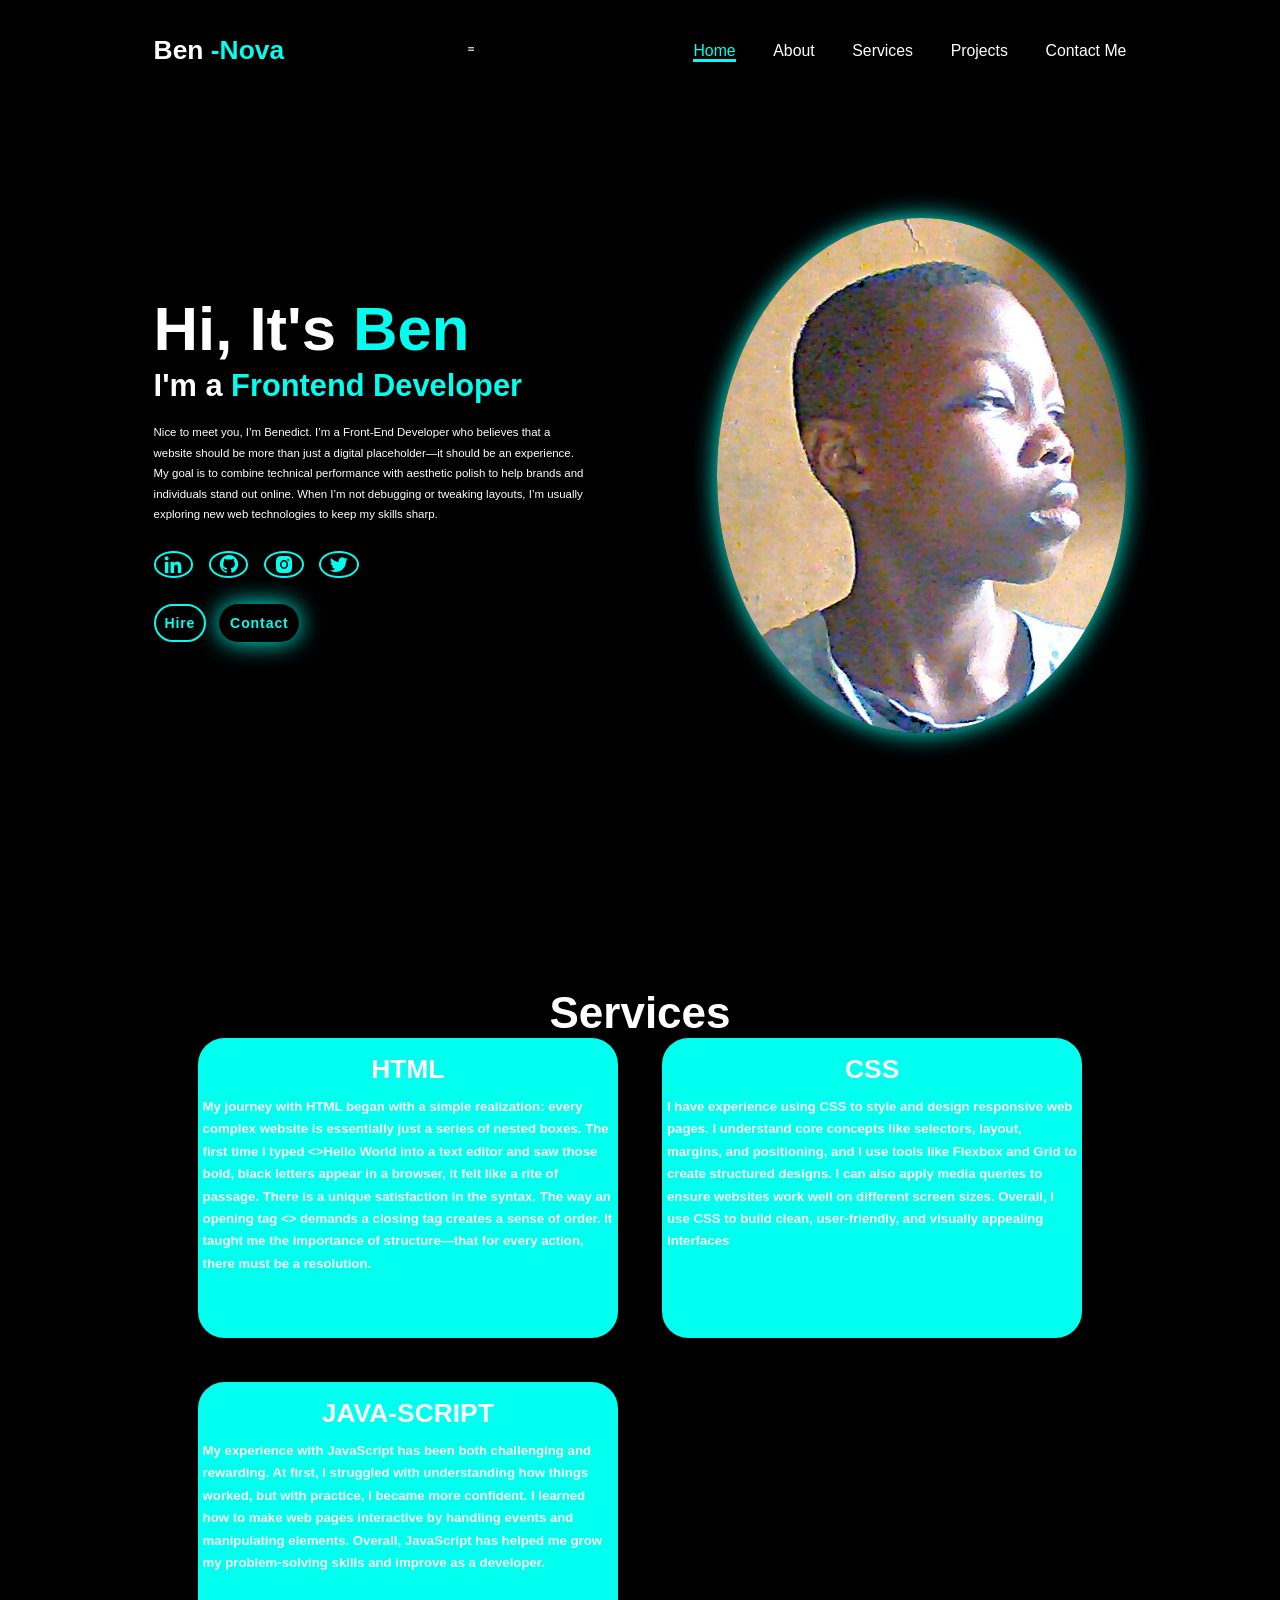
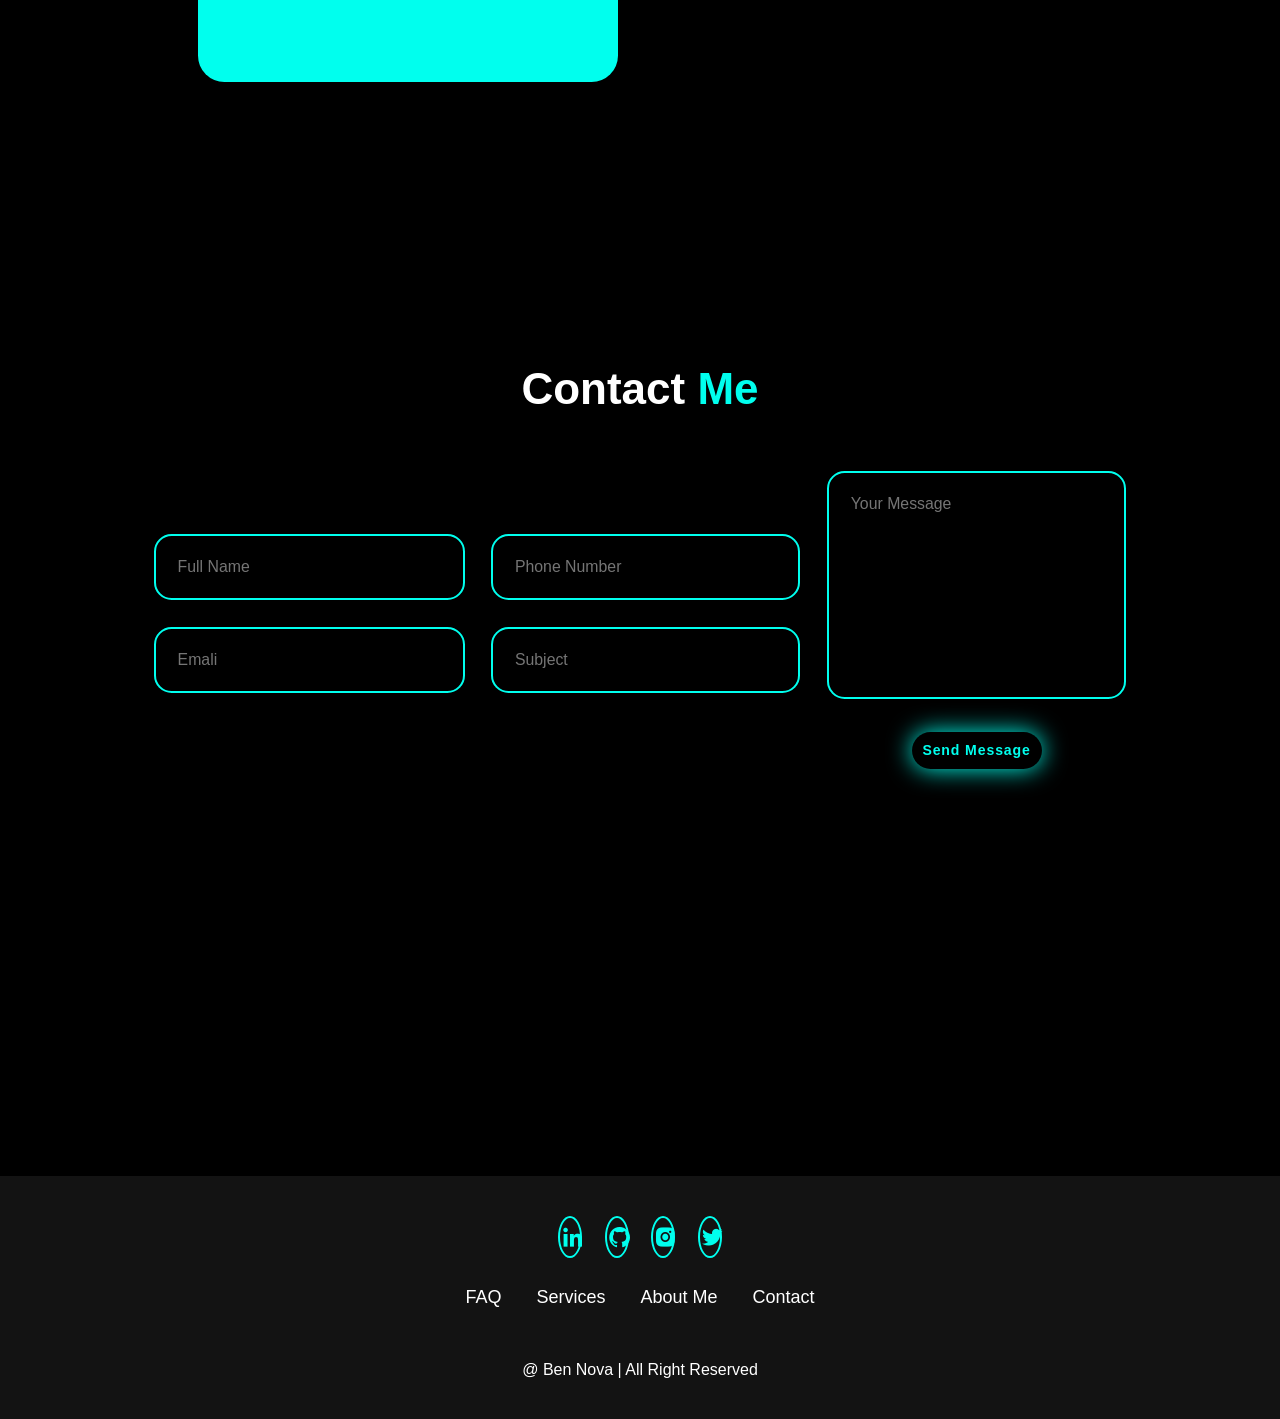
==== index.html @ ba655c26 "portfolio" ====
<!DOCTYPE html>
<html lang="en">
<head>
    <meta charset="UTF-8">
    <meta name="viewport" content="width=device-width, initial-scale=1.0">
    <title>Document</title>
    <link rel="stylesheet" href="style.css">
 <link href='https://unpkg.com/boxicons@2.1.4/css/boxicons.min.css' rel='stylesheet'>
</head>
</head>
<body>
    
<header class="header">
    <a href="#home" class="logo">Ben 
        <span>-Nova</span></a>

<i class='bx bx-menu' id="menu-Icon"></i>


    <nav class="navbar">
        <a href="#home" class="active">Home</a>
        <a href="#about">About</a>
        <a href="#services">Services</a>
        <a href="#project">Projects</a>
        <a href="#contact">Contact Me</a>
    </nav>
</header>
<section class="home" id="home">
    <div class="home-content">
        <h1>Hi, It's <span>Ben</span></h1>
        <h3>I'm a <span>Frontend Developer</span></h3>
        <p>Nice to meet you, I’m Benedict. I’m a Front-End Developer who believes that a website should be
             more than just a digital placeholder—it should be an experience. My goal is to combine 
             technical performance with aesthetic polish to help brands and individuals stand out online.
                When I’m not debugging or tweaking layouts, I’m usually exploring new web technologies to
                 keep my skills sharp. </p>
                 <div class="social-icons">
                    <a href="#" ><i class='bx bxl-linkedin'></i></a>
                    <a href="#"><i class='bx bxl-github'></i></a>
                    <a href="#"><i class='bx bxl-instagram-alt'></i></a>
                    <a href="#"><i class='bx bxl-twitter'></i></a>
                 </div>

                 <div class="btn-group">
                    <a href="#" class="btn">Hire</a>
                    <a href="#contact" class="btn">Contact</a>
                 </div>
            </div>
                 <div class="home-img">
                    <img src="me.jpg" alt="">
                 </div>
    
</section>
    <section class="services" id="services">
        <h2 class="heading">Services</h2>
        <div class="services-container">
            <div class="service-box">
                <div class="service-info">
                    <h4>HTML</h4>
                    <P>My journey with HTML began with a simple realization: every complex website is
                         essentially just a series of nested boxes. The first time I typed <>Hello World
                          into a text editor and saw those bold, black letters appear in a browser, it 
                          felt like a rite of passage. There is a unique satisfaction in the syntax. The
                           way an opening tag <> demands a  closing tag </> creates a sense of order. It
                            taught me the importance of structure—that for every action, there must be a 
                            resolution.</p>
        </div>
            </div>
            <div class="service-box">
                <div class="service-info">
                    <h4>CSS</h4>
                    <P>I have experience using CSS to style and design responsive web pages. I understand 
                        core concepts like selectors, layout, margins, and  positioning, and I use tools 
                        like Flexbox and Grid to create structured designs. I can also apply media queries
                         to ensure websites work  well on different screen sizes. Overall, I use CSS to
                          build clean, user-friendly, and visually appealing interfaces</p>
        </div>
            </div>
              <div class="service-box">
                <div class="service-info">
                    <h4>JAVA-SCRIPT</h4>
                    <P>My experience with JavaScript has been both challenging and rewarding. At first, I struggled with
                         understanding how things worked, but with practice, I became more confident. I
                          learned how to make web pages interactive by handling events and manipulating 
                          elements. Overall, JavaScript has helped me grow my problem-solving skills and improve 
                          as a developer.</p>
        </div>
            </div>
        
    </section>

    <section class="contact" id="contact">
        <h2 class="heading">Contact 
            <span>Me</span></h2>


            <form action="">
                <div class="input-box">
                <div class="input-group">
                    <input type="text" placeholder="Full Name">
                    <input type="email" placeholder="Emali">
                </div>
                </div>
                <div class="input-box">
                    <input type="number" placeholder="Phone Number">
                    <input type="text" placeholder="Subject">
                </div>
                <div class="input-group-2">
                    <textarea name="" id="" rows="10" cols="30" placeholder="Your Message"></textarea>
                    <input type="submit" value="Send Message" class="btn">
                </div>
            </form>
    </section>
    <footer class="footer">
        <div class="social">
               <a href="#" ><i class='bx bxl-linkedin'></i></a>
                    <a href="#"><i class='bx bxl-github'></i></a>
                    <a href="#"><i class='bx bxl-instagram-alt'></i></a>
                    <a href="#"><i class='bx bxl-twitter'></i></a>
        </div>
        <ul class="list">
            <li>
                <a href="#">FAQ</a>
            </li>

             <li>
                <a href="#">Services</a>
            </li>

             <li>
                <a href="#">About Me</a>
            </li>

             <li>
                <a href="#">Contact</a>
            </li>
        </ul>
        <p class="copyright">
            @ Ben Nova | All Right Reserved
        </p>
    </footer>

   <script src="java.js"></script>
</body>
</html>
---- style.css ----
*{
    margin: 0;
    padding: 0;
    box-sizing: border-box;
    text-decoration: none;
    border: none;
    outline: none;
    scroll-behavior: smooth;
    font-family: 'Trebuchet MS', 'Lucida Sans Unicode', 'Lucida Grande', 'Lucida Sans', Arial, sans-serif;
}
:root{
    --bg-color: black;
    --second-bg-color: #131313;
    --text-color: white;
    --main-color: #00ffee;
}
html{
    font-size: 60%;
    overflow-x: hidden;
}
body{
    background: var(--bg-color);
    color: var(--text-color);
}
.header{
    position: fixed;
    top: 0;
    left: 0;
    width: 100%;
    padding: 4em 12% 4rem;
    background: rgb(0, 0, 0.3);
    backdrop-filter: blur(10px);
    display: flex;
    justify-content: space-between;
    align-items: center;
    z-index: 5;
}
.logo{
    font-size: 3rem;
    color: var(--text-color);
    font-weight: 800;
    cursor: pointer;
    transition: 0.3s ease;
}
.logo:hover{
   transform: scale(1.1);
}
.logo span{
     transform: 0 0 25px var(--main-color);
}
.navbar a{
    font-size: 1.8rem;
    color: var(--text-color);
    margin-left: 4rem;
    font-weight: 500;
    transition: 0.3s ease;
    border-bottom:  3px solid transparent;
}
.navbar a:hover,
.navbar a.active{
    color: var(--main-color);
    border-bottom: 3px solid var(--main-color);
}
#menu-icon{
    font-size: 3.6rem;
    color: var(--main-color);
    display: none;
}
section{

    min-height: 100vh;
    padding: 10rem 12% 10rem;
}
.home{
    display: flex;
    align-items: center;
    justify-content: center;
    gap: 15rem;
}
.home-content{
    display: flex;
    flex-direction: column;
    align-items: baseline;
      text-align: left;
      justify-content: center;
      margin-top: 3rem;
}
span{
    color: var(--main-color);
}
.logo span{
    color:var(--main-color);
}
.home-content h3{
    margin-bottom: 2rem;
    margin-top: 1rem;
    font-size: 3.5rem;
}
.home-content h1{
    font-size: 7rem;
    font-weight: 700;
    margin-top: 1.5rem;
    line-height: 1;
}
.home-img img{
    position: relative;
    top: 3rem;
    width: 32vw;
    border-radius: 50%;
    box-shadow: 0 0 25px var(--main-color);
    cursor: pointer;
    transition: 0.4s ease-in-out;
}
.home-img img:hover{
    box-shadow: 0 0 25px var(--main-color),
                0 0 50px var(--main-color),
                0 0 100px var(--main-color);
}
.home-content p{
    font-size: 1.3rem;
    font-weight: 500;
    line-height: 1.8;
    max-width: 1000px;
}
.social-icons a{
    display: inline-flex;
    justify-content: center;
    align-items: center;
    width: 4.5rem;
    height: 3rem;
    background: transparent;
    border: 2px solid var(--main-color);
    font-size: 2.5rem;
    border-radius: 50%;
    color: var(--main-color);
    margin: 3rem 1.5rem 3rem 0;
    transition: 0.3s ease-in-out;
}
.social-icons a:hover{
    color: var(--text-color);
    transform: scale(1.3)translateY(-5px);
    box-shadow: 0 0 25px var(--main-color);
    background-color: var(--main-color);
}
.btn{
    display: inline-block;
    padding: 1rem;
    background: 0 0 25px var(--main-color);
    box-shadow: 0 0 25px var(--main-color);
    border-radius: 4rem;
    font-size: 1.6rem;
    color: var(--main-color);
    border: 2px solid transparent;
    letter-spacing: 0.1rem;
    font-weight: 600;
    transition: 0.3s ease-in-out;
    cursor: pointer;
}
.btn:hover{
    transform: scale(1.0s);
    box-shadow: 0 0 50px var(--main-color);
}
.btn-group{
    display: flex;
    align-items: center;
    gap: 1.5rem;
    color: var(--main-color);
}
.btn-group a:nth-last-of-type(2){
    background-color: black;
    color: var(--main-color);
    border: 2px solid var(--main-color);
    box-shadow: 0 0 25px transparent;
}
.btn-group a:nth-last-of-type(2):hover{
    box-shadow: 0 0 25px var(--main-color);
    background-color: var(--main-color);
    color: black;
}
.heading{
    font-size: 5rem;
    text-align: center;
}
.services{
    margin-bottom: 5rem;
    color: white;
}
.services-container{
    display: grid;
    grid-template-columns: repeat(2,1fr);
    align-items: center;
    gap: 5rem;
}
.service-box{
    background-color: var(--main-color);
    height: 300px;
    border-radius: 3rem;
    border: 5px solid transparent;
    cursor: pointer;
    transition: 0.4s ease-in-out;
}
.service-box:hover{
    background: white;
    color: black;
    border: 5px solid var(--main-color);
    transform: scale(1.03);
}
.service-box .services-info{
    display: flex;
    flex-direction: column;
    text-align-last: left;
    max-height: 200px;
    justify-content: left;
    align-items: baseline;
    padding: 5rem 5rem;
}
.service-info h4{
    font-size: 3rem;
    font-weight: 800;
    line-height: 2;
    text-align: center;
}
.service-info p{
    font-size: 1.5rem;
    font-weight: 600;
    max-height: 100px;
    line-height: 1.7;
    margin: auto;
}
.contact h2{
    margin-bottom: 3rem;
    color: white;
}
.contact form{
    display: flex;
    align-items: center;
    justify-content: center;
    gap: 3rem;
    margin: 5rem auto;
    text-align: center;
}
.contact form .input-box{
    display: flex;
    justify-content: center;
    flex-wrap: wrap;
}
.contact form .input-box input,
.contact form textarea{
    width: 100%;
    padding: 2.5rem;
    font-size: 1.8rem;
    color: var(--text-color);
    background: var(--bg-color);
    border-radius: 2rem;
    border: 2px solid var(--main-color);
    margin: 1.5rem 0;
    resize: none;
}
.contact form .btn{
    margin-top: 2rem;
}
.footer{
    position: relative;
    bottom: 0;
    width: 100%;
    padding: 40px 0;
    background-color: var(--second-bg-color);
}
.footer .social{
    text-align: center;
    padding-bottom: 25px;
    color: var(--main-color);
}
.footer .social a{
    font-size: 25px;
    color: var(--main-color);
    border: 2px solid var(--main-color);
    width: 24px;
    height: 42px;
    line-height: 42px;
    display: inline-block;
    text-align: center;
    border-radius: 50%;
    margin: 0 10px;
    transition: 0.3 ease-in-out;
}
.footer .social a:hover{
    transform: scale(1.2) translateY(-10px);
    background-color: var(--main-color);
    color: black;
    box-shadow: 0 0 25px var(--main-color);
}
.footer ul{
    margin-top: 0;
    padding: 0;
    font-size: 18px;
    line-height: 1.6;
    margin-bottom: 0;
    text-align: center;
}
.footer ul li a{
    color: white;
    border-bottom: 3px solid transparent;
    transition: 0.3s ease-in-out;
}
.footer ul li a:hover{
    border-bottom: 3px solid var(--main-color);
}
.footer ul li{
    display: inline-block;
    padding: 0 15px;
}
.footer .copyright{
    margin-top: 50px;
    text-align: center;
    font-size: 16px;
    color: #ffff;
}


@media(max-width:1285px){
    html{
        font-size: 55%;
    }
    .services-container{
        padding-bottom: 7rem;
        grid-template-columns: repeat(2,1fr);
        margin: 0 5rem;
    }
}
@media(max-width:991px){
    header{
        padding: 2rem 3%;
    }
    section{
        padding: 10rem 3% 2rem;
    }
    .services{
        padding-bottom: 7rem;
    }
    .contact form{
        flex-direction: column;
    }
    .footer{
        padding: 2rem 3%;
    }
}
@media(max-width:895px){
    #menu-icon{
        display: block;
    }
    .navbar{
        position: absolute;
        top: 100%;
        right: 0;
        width: 50%;
        padding: 1rem 3%;
        background: rgba(0, 0, 0, 0.5);
        backdrop-filter: blur(20px);
        border-bottom-left-radius:2rem ;
        border-left: 2px solid var(--main-color);
        border-bottom: 2px solid var(--main-color);
        display: none;
    }
    .navbar.active{
        display: block;
    }
    .navbar a{
         display: block;
         font-size: 2rem;
         margin: 3rem 0;
         color: white;
    }
    .home{
        flex-direction: column-reverse;
        margin: 5rem 4rem;
    }
    .home-content h3{
        font-size: 2.6rem;
    }
    .home-content h1{
        font-size: 8rem;
        margin-top: 3rem;
    }
    .home-content p{
        max-width: 600px;
        margin: 0 auto;
    }
    .home-img img{
        width: 56vw;
    }
    .services h2{
        margin-bottom: 3rem;
    }
    .services-container{
        grid-template-columns: repeat(1,1fr);
    }
    }
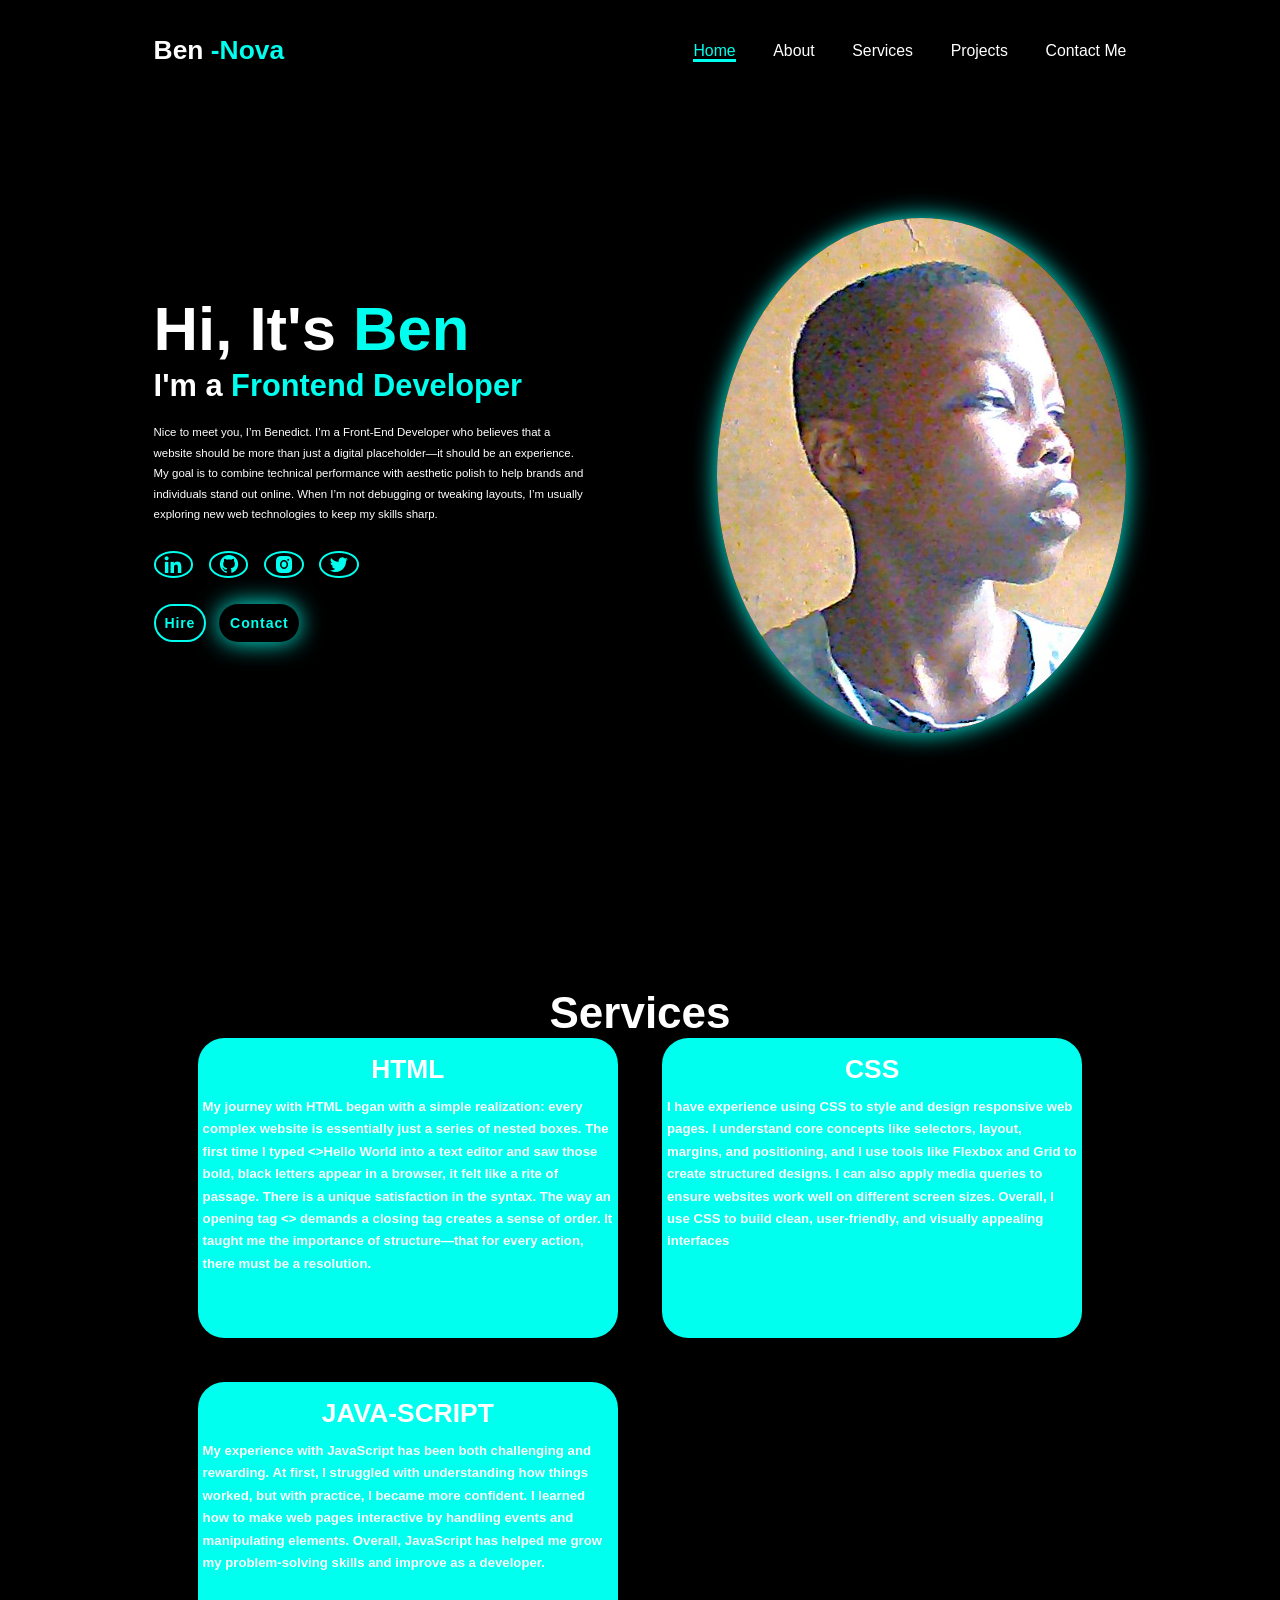
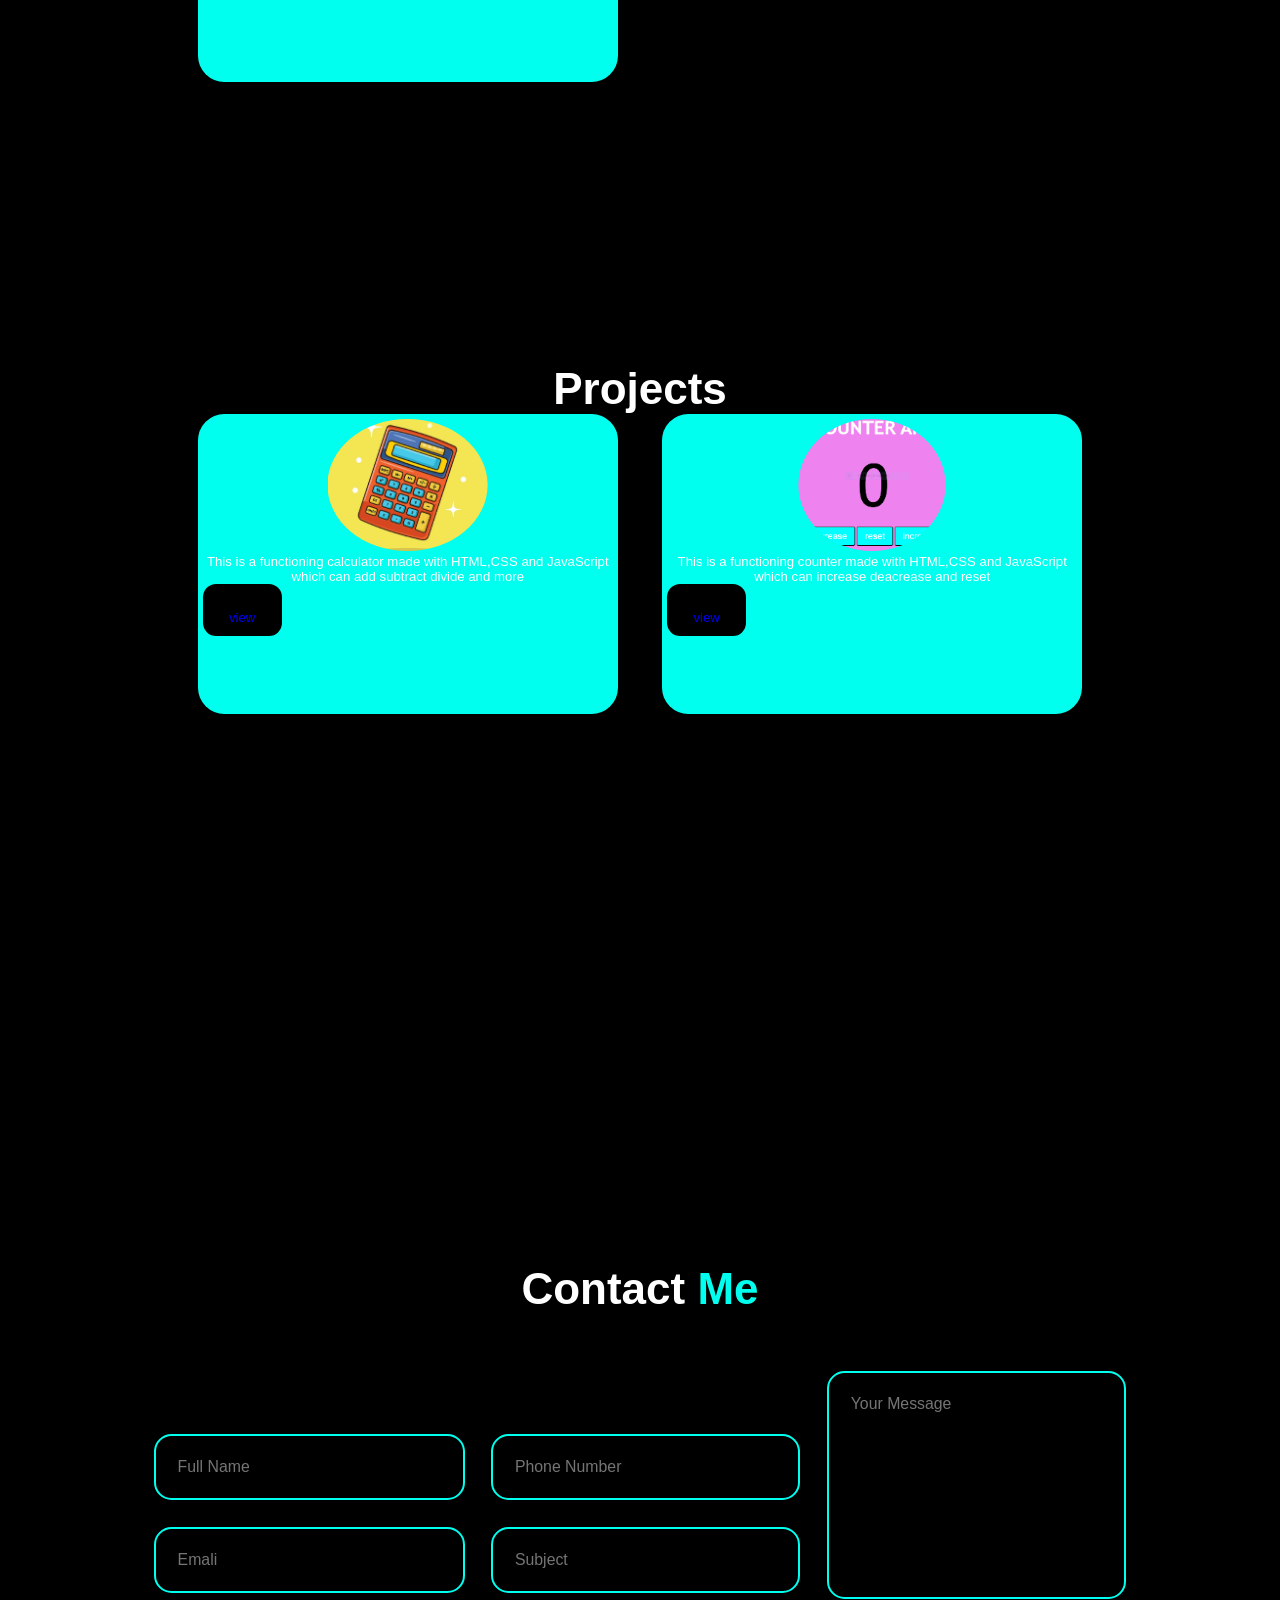
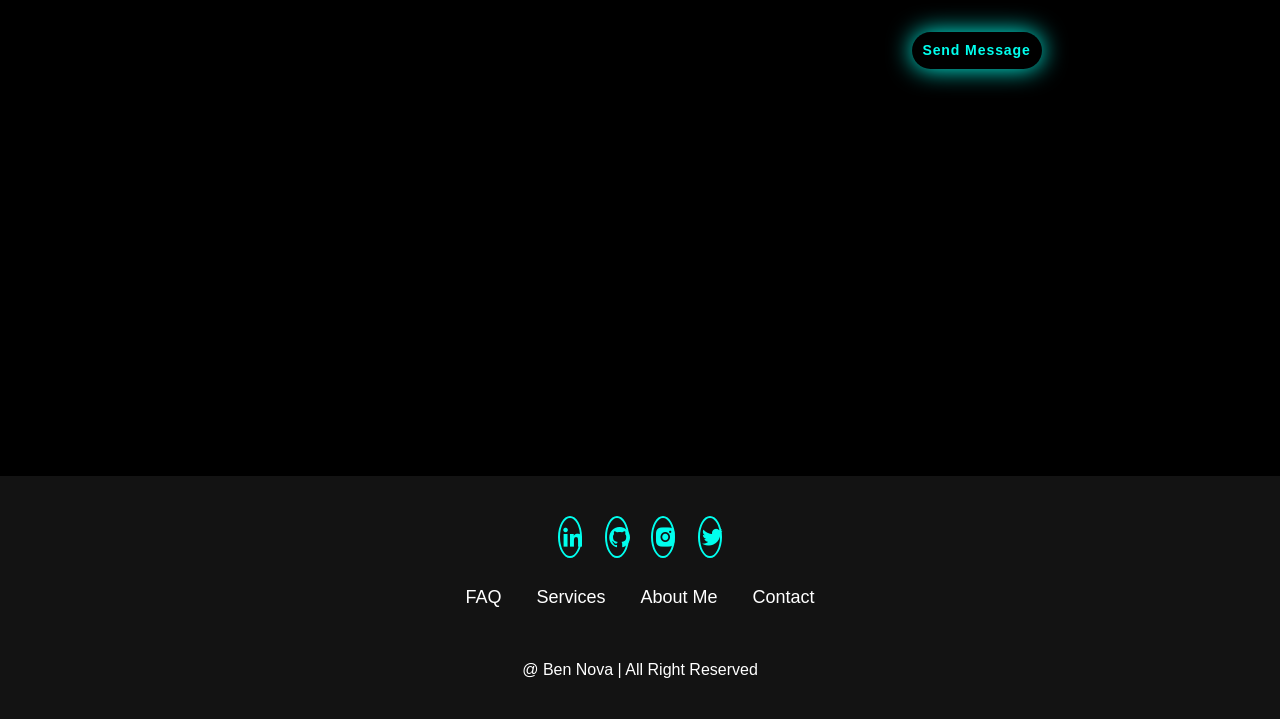
==== commit bbed67bb: "portfolio" ====
--- a/index.html
+++ b/index.html
@@ -14,14 +14,14 @@
     <a href="#home" class="logo">Ben 
         <span>-Nova</span></a>
 
-<i class='bx bx-menu' id="menu-Icon"></i>
+<i class='bx bx-menu' id="menu-icon"></i>
 
 
     <nav class="navbar">
         <a href="#home" class="active">Home</a>
         <a href="#about">About</a>
         <a href="#services">Services</a>
-        <a href="#project">Projects</a>
+        <a href="#projects">Projects</a>
         <a href="#contact">Contact Me</a>
     </nav>
 </header>
@@ -88,6 +88,37 @@
             </div>
         
     </section>
+    <section id="projects">
+        <h2 class="heading">
+            Projects
+        </h2>
+        <div class="project-container">
+            <div class="project-box">
+                <div class="project-info">
+                   
+                        <img src="calculator.PNG" alt="" class="pro-img">
+                
+                    <div class="txt">
+                        <p>This is a functioning calculator made with HTML,CSS and JavaScript which can 
+                            add subtract divide and more</p>
+                    </div>
+                    <div class="btnn"><a href="calc.html">view</a></div>
+                </div>
+            </div>
+             <div class="project-box">
+                <div class="project-info">
+                   
+                        <img src="counter.PNG" alt="" class="pro-img">
+                
+                    <div class="txt">
+                        <p>This is a functioning counter made with HTML,CSS and JavaScript which can 
+                            increase deacrease and reset</p>
+                    </div>
+                    <div class="btnn"><a href="counter.html">view</a></div>
+                </div>
+            </div>
+        </div>
+    </section>
 
     <section class="contact" id="contact">
         <h2 class="heading">Contact 
--- a/style.css
+++ b/style.css
@@ -226,6 +226,41 @@
     max-height: 100px;
     line-height: 1.7;
     margin: auto;
+}
+.project-container{
+    display: grid;
+    grid-template-columns: repeat(2,1fr);
+    align-items: center;
+    gap: 5rem;
+}
+.pro-img{
+    height: 15rem;
+    border-radius: 50%;
+    padding: 0 3rem;
+}
+.project-box{
+    background-color: var(--main-color);
+    height: 300px;
+    border-radius: 3rem;
+    border: 5px solid transparent;
+    cursor: pointer;
+    transition: 0.4s ease-in-out;
+    text-align: center;
+    font-size: 1.5rem;
+}
+.project-box:hover{
+    background: white;
+    color: black;
+    border: 5px solid var(--main-color);
+    transform: scale(1.03);
+}
+.btnn{
+    background: black;
+    padding: 3rem 0;
+    height: 3rem;
+    width: 9rem;
+    border-radius: 1.5rem;
+   
 }
 .contact h2{
     margin-bottom: 3rem;
@@ -323,6 +358,11 @@
         font-size: 55%;
     }
     .services-container{
+        padding-bottom: 7rem;
+        grid-template-columns: repeat(2,1fr);
+        margin: 0 5rem;
+    }
+     .project-container{
         padding-bottom: 7rem;
         grid-template-columns: repeat(2,1fr);
         margin: 0 5rem;
